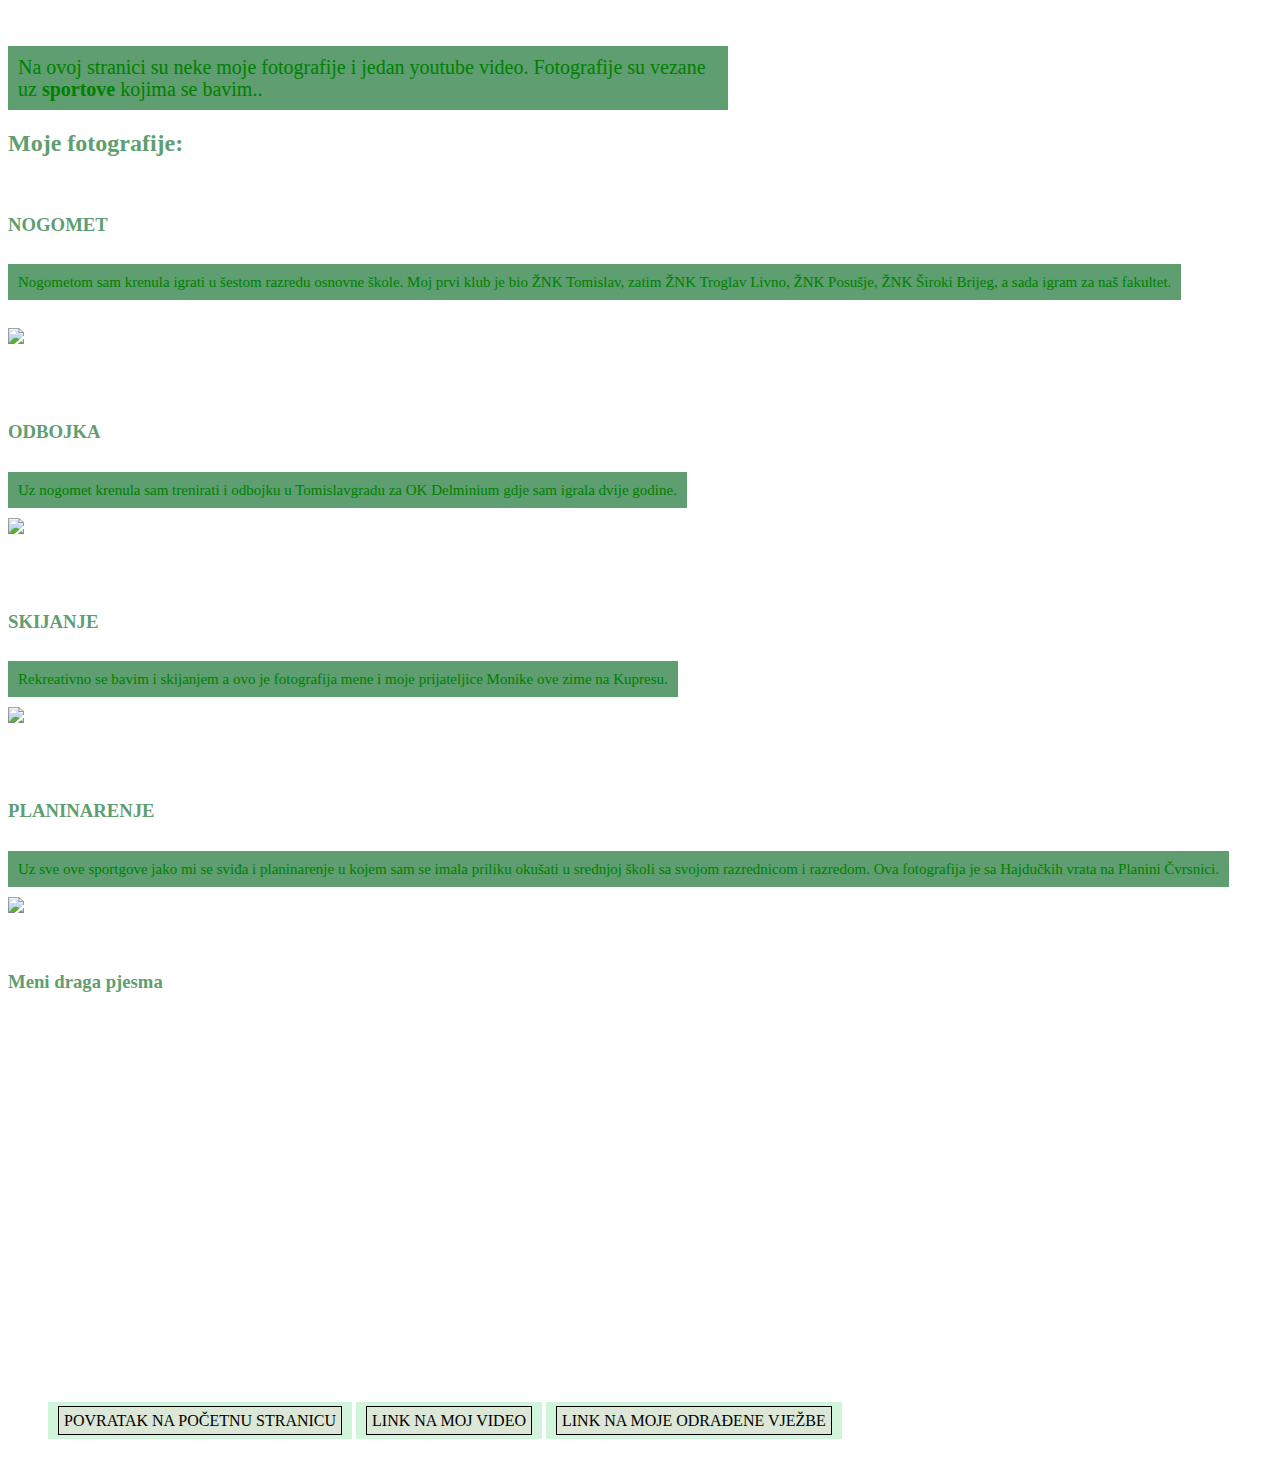
==== o_meni.html @ ce0c0b82 "Add files via upload" ====
<!doctype html>
<html>
<head>
	<style>
		li {display: inline;
		background-color: #D1F5DB ;
		padding: 10px;
		font-family: 'Chewy', cursive;
		}
		
		li a {text-transform: uppercase;
			color: green;
			text-decoration: none;
			font-family: 'Chewy', cursive;
		}
		
		
		@import url('https://fonts.googleapis.com/css2?family=Chewy&display=swap');
	</style>
<meta charset="utf-8">
<title>O meni</title>
	<link rel="stylesheet" href="stil.css"/>
</head>
<body class="drugapozadina"> <br>
	<p>
	Na ovoj stranici su neke moje fotografije i jedan youtube video. Fotografije su vezane uz <b>sportove</b> kojima se bavim..
    <h2>Moje fotografije:</h2> </br>
		<h3>NOGOMET</h3></br>
		<p2>Nogometom sam krenula igrati u šestom razredu osnovne škole. Moj prvi klub je bio ŽNK Tomislav, zatim ŽNK Troglav Livno, ŽNK Posušje, ŽNK Široki Brijeg, a sada igram za naš fakultet.
		</p2> </br> </br> </br><img src="slike/nogomet.JPEG"/> </br> </br> </br> </br>
		<h3>ODBOJKA</h3></br><p2>Uz nogomet krenula sam trenirati i odbojku u Tomislavgradu za OK Delminium gdje sam igrala dvije godine.</p2> </br> </br> <img src="slike/odbojka.jpg"/>  </br> </br> </br> </br>
		<h3>SKIJANJE</h3></br><p2>Rekreativno se bavim i skijanjem a ovo je fotografija mene i moje prijateljice Monike ove zime na Kupresu.</p2> </br> </br> <img src="slike/skijanje.jpg"/> </br> </br> </br> </br>
		<h3>PLANINARENJE</h3></br><p2>Uz sve ove sportgove jako mi se sviđa i planinarenje u kojem sam se imala priliku okušati u srednjoj školi sa svojom razrednicom i razredom. Ova fotografija je sa Hajdučkih vrata na Planini Čvrsnici.
		</p2> </br> </br> <img src="slike/planinarenje.jpg"/> </br> </br> </br>
	<h3>Meni draga pjesma</h3></h3></h3>
	<iframe width="560" height="315" src="https://www.youtube.com/embed/IPeUSabDVvY" title="YouTube video player" frameborder="0" allow="accelerometer; autoplay; clipboard-write; encrypted-media; gyroscope; picture-in-picture; web-share" allowfullscreen></iframe>
</br> </br> </br> </br>
<nav>
			<ul>
				<li><a href="index.html">Povratak na početnu stranicu</a></li>
				<li><a href="video.html">Link na moj video</a></li>
				<li><a href="vjezbe.html">Link na moje odrađene vježbe</a></li>
		</ul>
	</nav>
</body>
</html>
---- stil.css ----
@charset "utf-8";
/* CSS Document */

@font-face {
  font-family: 'myFirstFont';
  src: url(font/MagdalenaPranjic_.ttf);
}

div {font-family: myFirstFont;}


p {
	color: green;
	font-family: 'Chewy', cursive;
	font-size: 20px;
	line-height: 22px;
	width: 700px;
	background-color: rgba(94, 158, 112);
	padding: 10px;
	}

p2 {
	color: green;
	font-family: 'Chewy', cursive;
	font-size: 15px;
	line-height: 20px;
	width: 300px;
	background-color: rgba(94, 158, 112);
	padding: 10px;
}



h1 {
	font-family: 'myFirstFont', "sans-serif"
	color: rgb(94, 158, 112)
	}

h2, h3 {
	font-family: 'Chewy', cursive;
	color: rgb(94, 158, 112);
	}
	
h4 {font-family:'Chewy', cursive;
	color: rgb(94, 158, 112);
	}
	
	span {color: rgb(94, 158, 112);}
	
.pozadina {background-image: url("slike/pozadinadva.jpg");}
.drugapozadina {background-image: url("slike/pozadinadva.jpg");}
		
a:link {
		font-family: 'Chewy', cursive;
		color: black;
		background-color: rgba(238, 210, 210, 0.4);
		padding: 5px;
		line-height: 40px;
		border: 1px solid #000000; 
		}
		
a:hover {background-color: gray;}
			
img {height: 200px;}
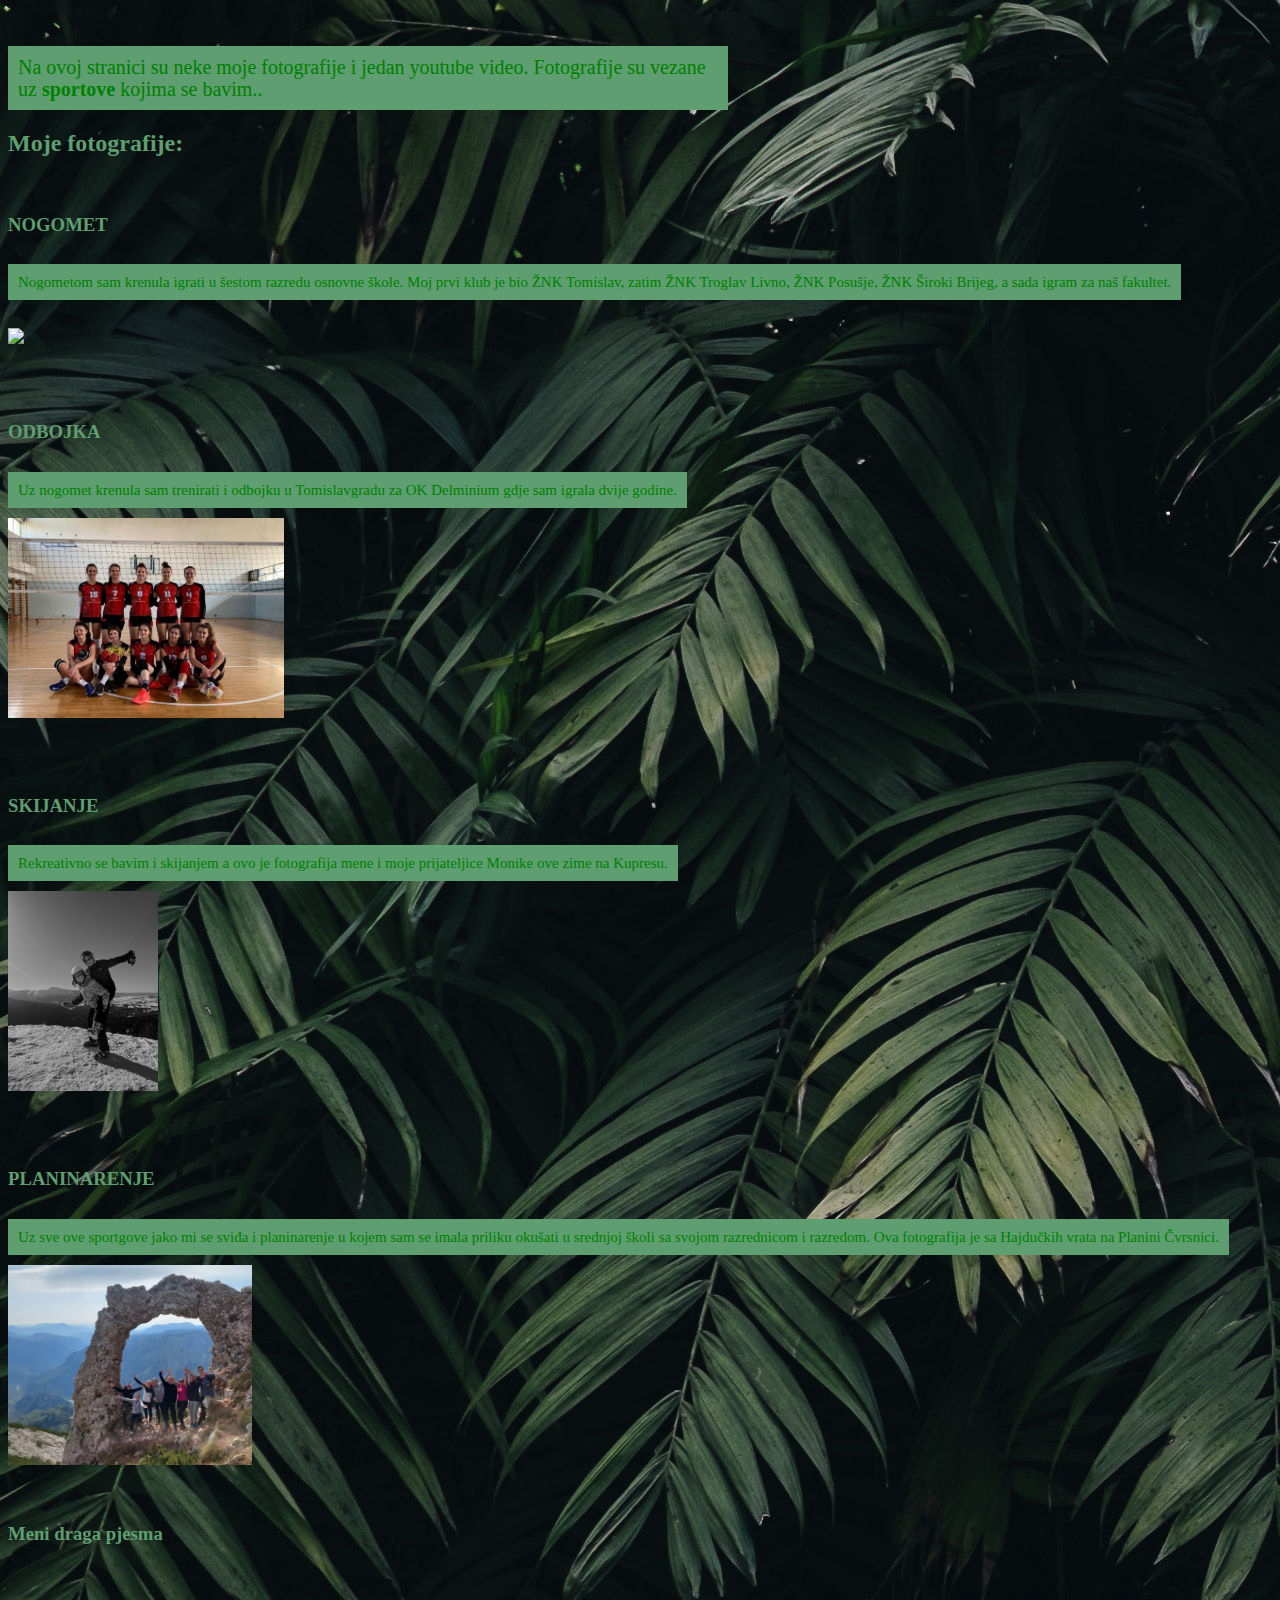
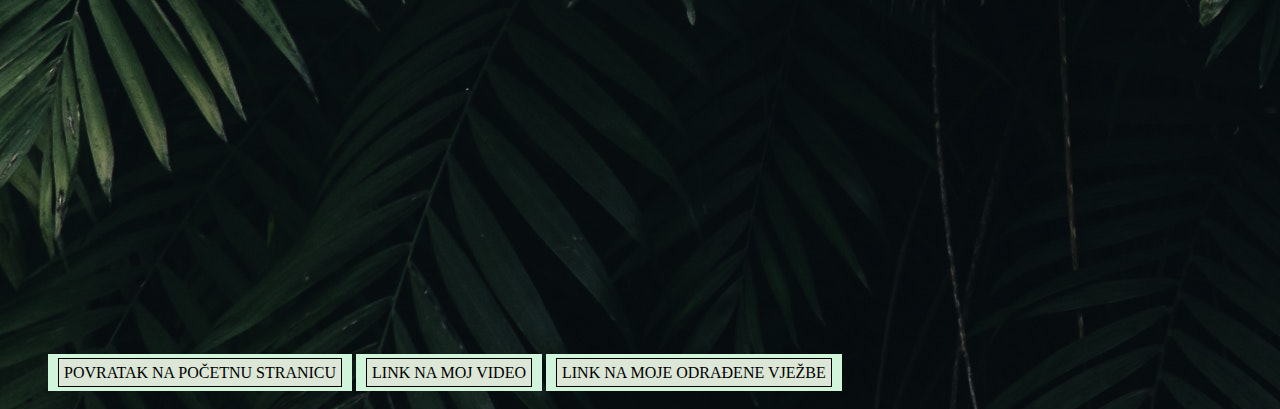
==== commit ef43f879: "Add files via upload" ====
--- a/o_meni.html
+++ b/o_meni.html
@@ -28,10 +28,10 @@
 		<h3>NOGOMET</h3></br>
 		<p2>Nogometom sam krenula igrati u šestom razredu osnovne škole. Moj prvi klub je bio ŽNK Tomislav, zatim ŽNK Troglav Livno, ŽNK Posušje, ŽNK Široki Brijeg, a sada igram za naš fakultet.
 		</p2> </br> </br> </br><img src="slike/nogomet.JPEG"/> </br> </br> </br> </br>
-		<h3>ODBOJKA</h3></br><p2>Uz nogomet krenula sam trenirati i odbojku u Tomislavgradu za OK Delminium gdje sam igrala dvije godine.</p2> </br> </br> <img src="slike/odbojka.jpg"/>  </br> </br> </br> </br>
-		<h3>SKIJANJE</h3></br><p2>Rekreativno se bavim i skijanjem a ovo je fotografija mene i moje prijateljice Monike ove zime na Kupresu.</p2> </br> </br> <img src="slike/skijanje.jpg"/> </br> </br> </br> </br>
+		<h3>ODBOJKA</h3></br><p2>Uz nogomet krenula sam trenirati i odbojku u Tomislavgradu za OK Delminium gdje sam igrala dvije godine.</p2> </br> </br> <img src="slike/odbojka.JPG"/>  </br> </br> </br> </br>
+		<h3>SKIJANJE</h3></br><p2>Rekreativno se bavim i skijanjem a ovo je fotografija mene i moje prijateljice Monike ove zime na Kupresu.</p2> </br> </br> <img src="slike/skijanje.JPG"/> </br> </br> </br> </br>
 		<h3>PLANINARENJE</h3></br><p2>Uz sve ove sportgove jako mi se sviđa i planinarenje u kojem sam se imala priliku okušati u srednjoj školi sa svojom razrednicom i razredom. Ova fotografija je sa Hajdučkih vrata na Planini Čvrsnici.
-		</p2> </br> </br> <img src="slike/planinarenje.jpg"/> </br> </br> </br>
+		</p2> </br> </br> <img src="slike/planinarenje.JPG"/> </br> </br> </br>
 	<h3>Meni draga pjesma</h3></h3></h3>
 	<iframe width="560" height="315" src="https://www.youtube.com/embed/IPeUSabDVvY" title="YouTube video player" frameborder="0" allow="accelerometer; autoplay; clipboard-write; encrypted-media; gyroscope; picture-in-picture; web-share" allowfullscreen></iframe>
 </br> </br> </br> </br>
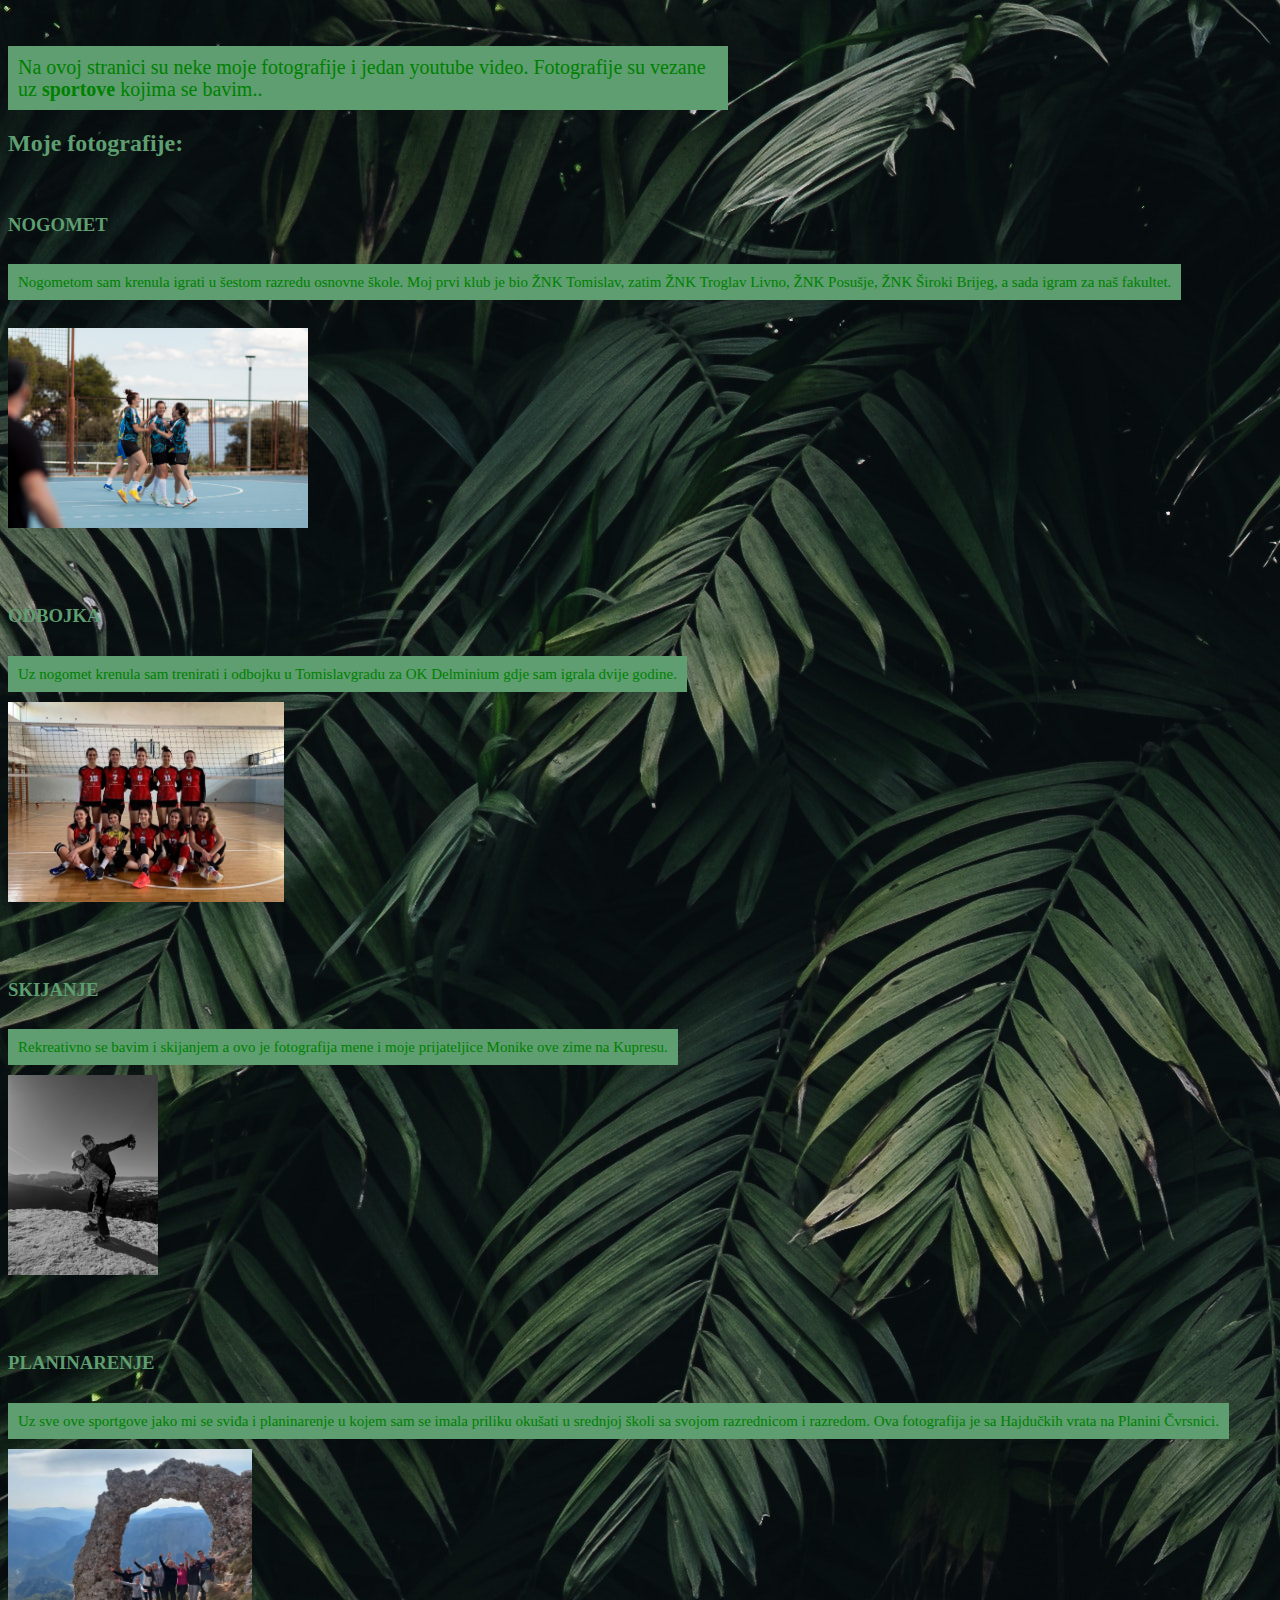
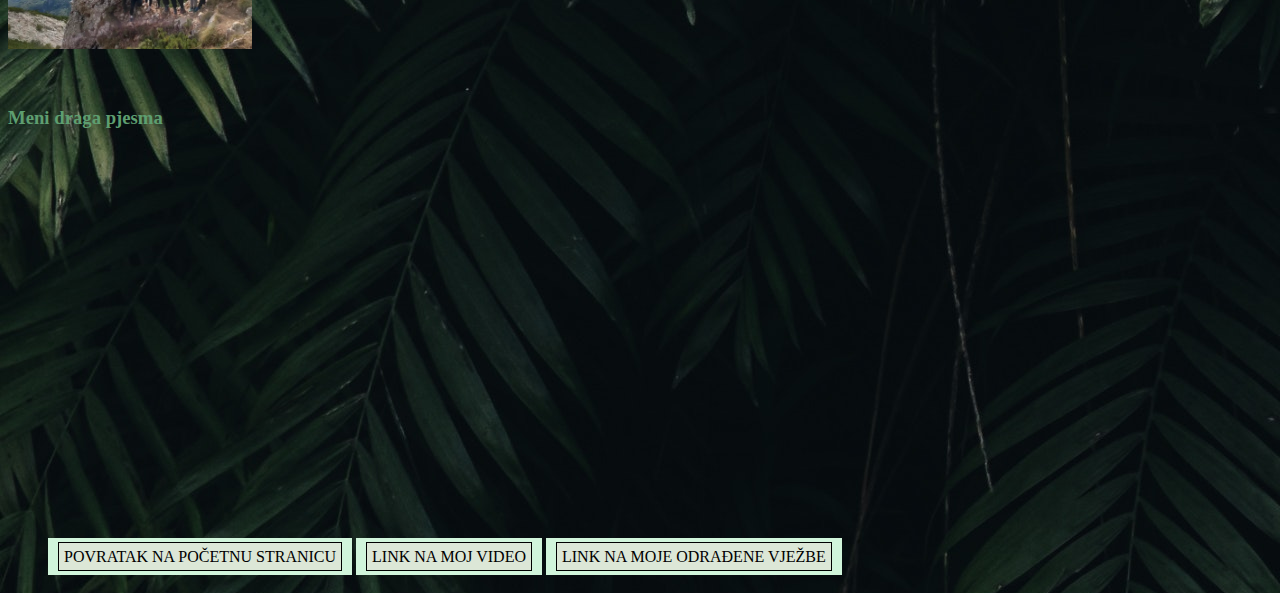
==== commit 0c091253: "Add files via upload" ====
--- a/o_meni.html
+++ b/o_meni.html
@@ -27,7 +27,7 @@
     <h2>Moje fotografije:</h2> </br>
 		<h3>NOGOMET</h3></br>
 		<p2>Nogometom sam krenula igrati u šestom razredu osnovne škole. Moj prvi klub je bio ŽNK Tomislav, zatim ŽNK Troglav Livno, ŽNK Posušje, ŽNK Široki Brijeg, a sada igram za naš fakultet.
-		</p2> </br> </br> </br><img src="slike/nogomet.JPEG"/> </br> </br> </br> </br>
+		</p2> </br> </br> </br><img src="slike/nogomet.jpeg"/> </br> </br> </br> </br>
 		<h3>ODBOJKA</h3></br><p2>Uz nogomet krenula sam trenirati i odbojku u Tomislavgradu za OK Delminium gdje sam igrala dvije godine.</p2> </br> </br> <img src="slike/odbojka.JPG"/>  </br> </br> </br> </br>
 		<h3>SKIJANJE</h3></br><p2>Rekreativno se bavim i skijanjem a ovo je fotografija mene i moje prijateljice Monike ove zime na Kupresu.</p2> </br> </br> <img src="slike/skijanje.JPG"/> </br> </br> </br> </br>
 		<h3>PLANINARENJE</h3></br><p2>Uz sve ove sportgove jako mi se sviđa i planinarenje u kojem sam se imala priliku okušati u srednjoj školi sa svojom razrednicom i razredom. Ova fotografija je sa Hajdučkih vrata na Planini Čvrsnici.
